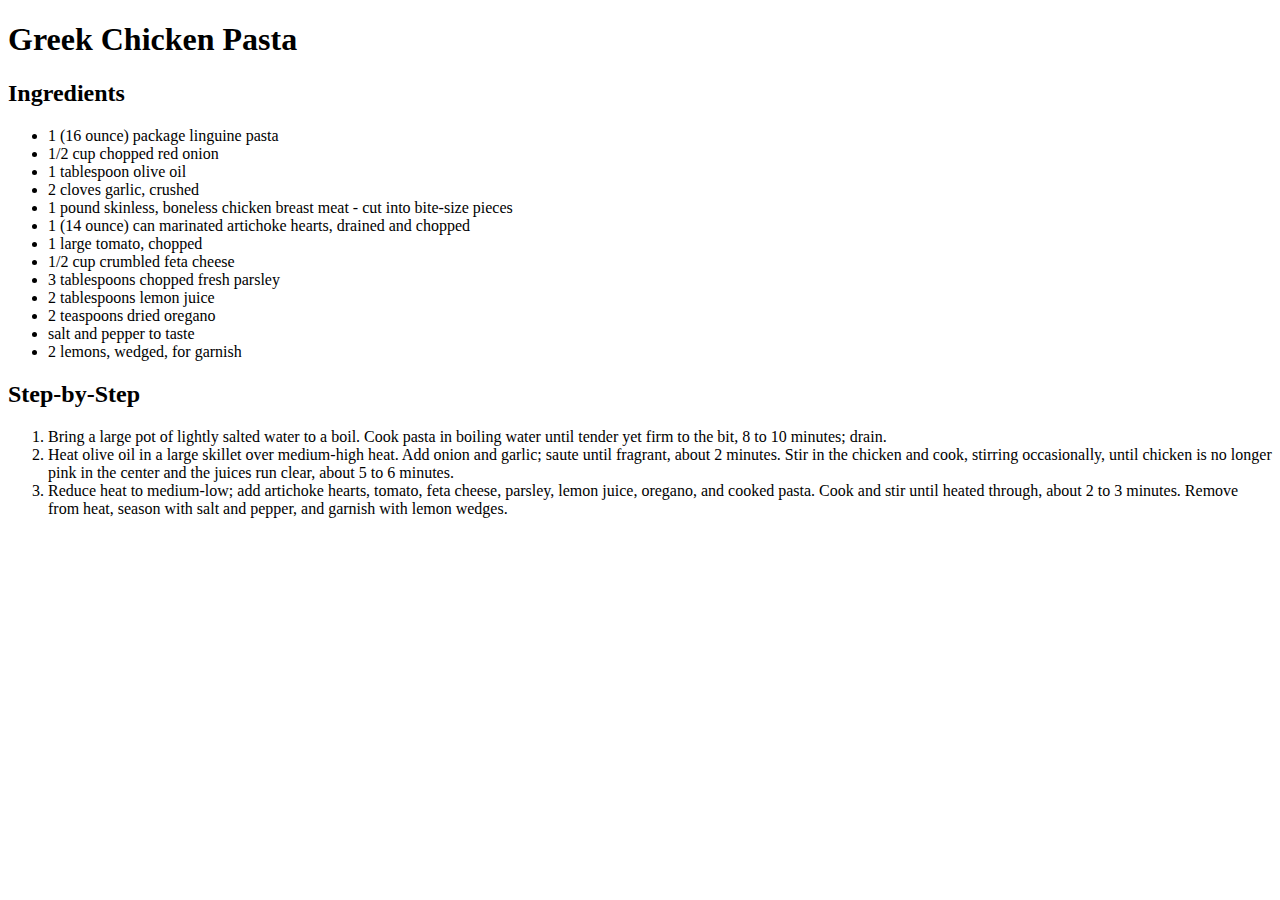
==== recipes/greek-chicken-pasta.html @ 1bf35f97 "first commit" ====
<!DOCTYPE html>
<html lang="en">
<head>
  <meta charset="UTF-8">
  <meta name="viewport" content="width=device-width, initial-scale=1.0">
  <title>Greek Chicken Pasta</title>
</head>
<body>
  <h1>Greek Chicken Pasta</h1>

  <div>
    <h2>Ingredients</h2>
  
    <div>
      <ul>
        <li>1 (16 ounce) package linguine pasta</li>
        <li>1/2 cup chopped red onion</li>
        <li>1 tablespoon olive oil</li>
        <li>2 cloves garlic, crushed</li>
        <li>1 pound skinless, boneless chicken breast meat - cut into bite-size pieces</li>
        <li>1 (14 ounce) can marinated artichoke hearts, drained and chopped</li>
        <li>1 large tomato, chopped</li>
        <li>1/2 cup crumbled feta cheese</li>
        <li>3 tablespoons chopped fresh parsley</li>
        <li>2 tablespoons lemon juice</li>
        <li>2 teaspoons dried oregano</li>
        <li>salt and pepper to taste</li>
        <li>2 lemons, wedged, for garnish</li>
      </ul>
    </div>
  </div>

  <div>
    <h2>Step-by-Step</h2>
    <div>
      <ol>
        <li>Bring a large pot of lightly salted water to a boil. Cook pasta in boiling water until tender yet firm to the bit, 8 to 10 minutes; drain.
        </li>
        <li>
          Heat olive oil in a large skillet over medium-high heat. Add onion and garlic; saute until fragrant, about 2 minutes. Stir in the chicken and cook, stirring occasionally, until chicken is no longer pink in the center and the juices run clear, about 5 to 6 minutes.
        </li>
        <li>
          Reduce heat to medium-low; add artichoke hearts, tomato, feta cheese, parsley, lemon juice, oregano, and cooked pasta. Cook and stir until heated through, about 2 to 3 minutes. Remove from heat, season with salt and pepper, and garnish with lemon wedges.
        </li>
      </ol>
    </div>
  </div>
</body>
</html>
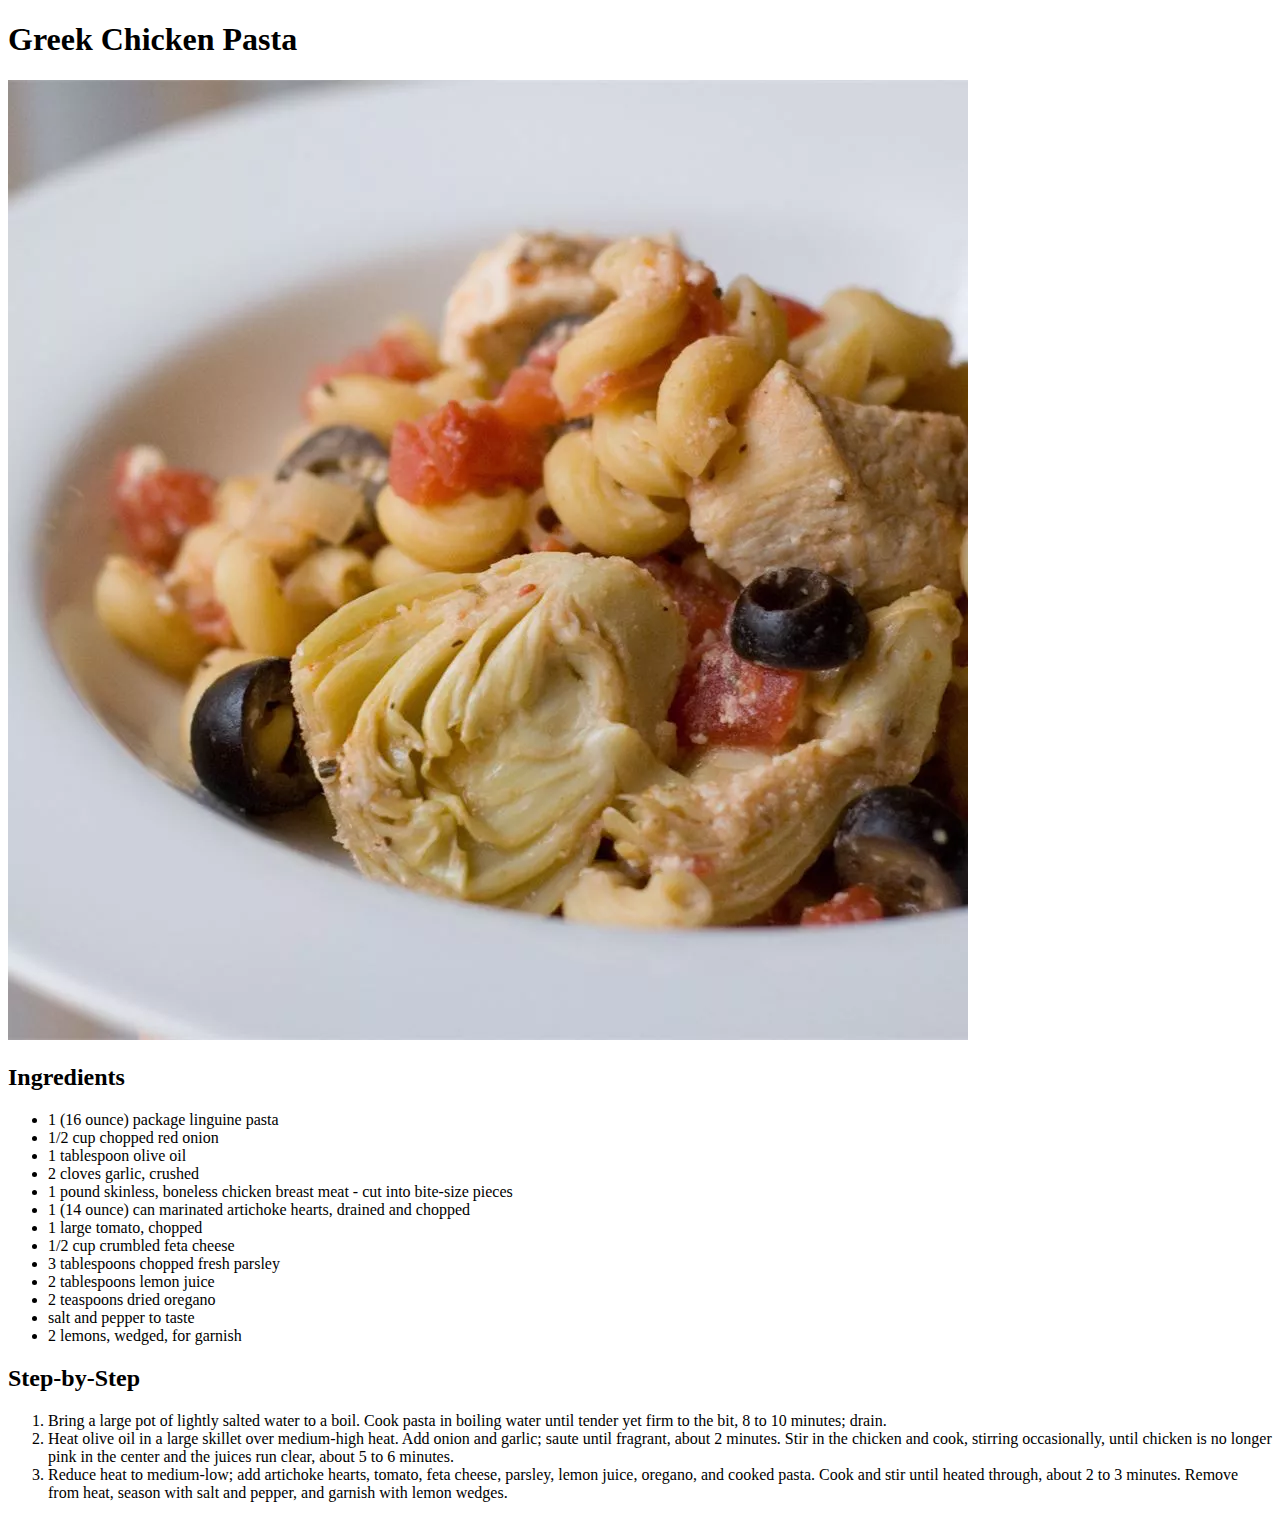
==== commit cbb4f263: "Image added to the chicken recipe" ====
--- a/recipes/greek-chicken-pasta.html
+++ b/recipes/greek-chicken-pasta.html
@@ -7,10 +7,12 @@
 </head>
 <body>
   <h1>Greek Chicken Pasta</h1>
+  <div>
+    <img src="../images/greek-chicken-pasta.webp" alt="">
+  </div>
 
   <div>
     <h2>Ingredients</h2>
-  
     <div>
       <ul>
         <li>1 (16 ounce) package linguine pasta</li>
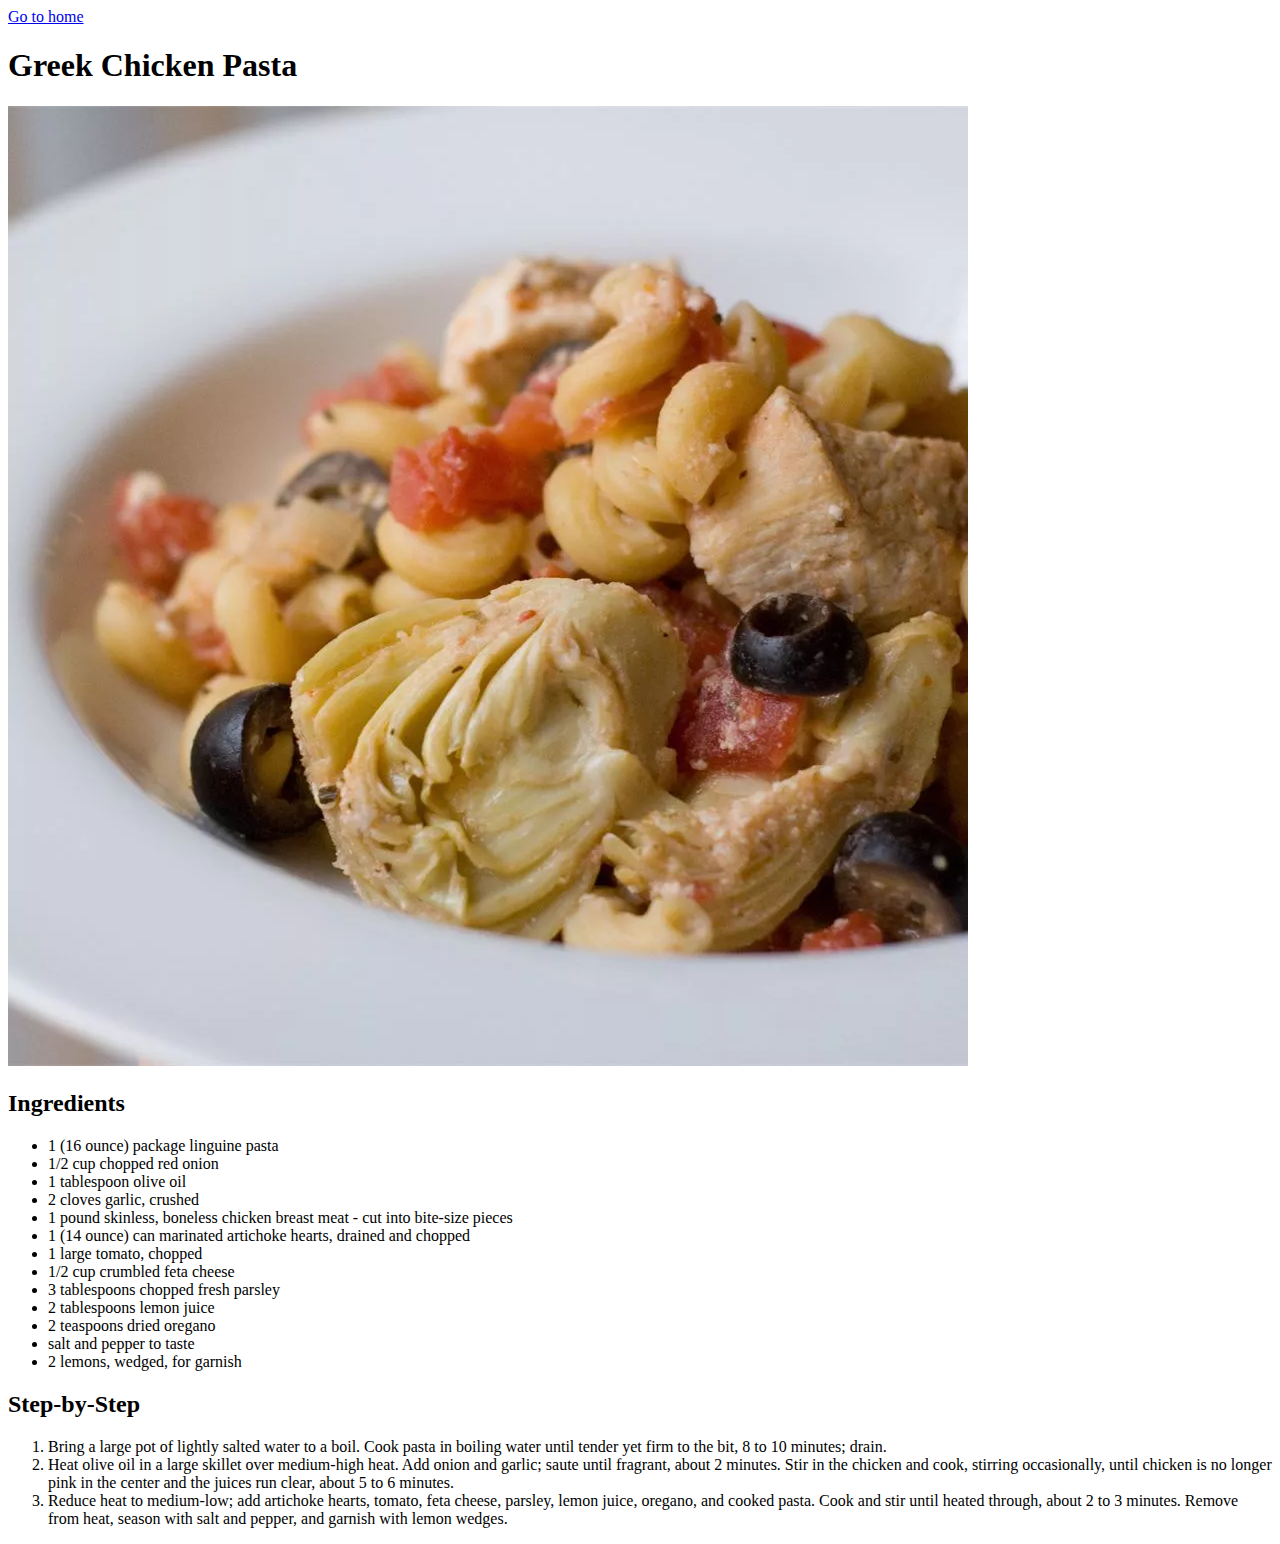
==== commit 0632336b: "Recipes css file added for the recipes html files" ====
--- a/recipes/greek-chicken-pasta.html
+++ b/recipes/greek-chicken-pasta.html
@@ -3,48 +3,66 @@
 <head>
   <meta charset="UTF-8">
   <meta name="viewport" content="width=device-width, initial-scale=1.0">
-  <title>Greek Chicken Pasta</title>
+  <link rel="stylesheet" href="recipes.css">
+  <title>Greek Chicken Pasta Recipe</title>
 </head>
 <body>
-  <h1>Greek Chicken Pasta</h1>
-  <div>
-    <img src="../images/greek-chicken-pasta.webp" alt="">
-  </div>
+  <div class="container">
+    <div>
+      <nav><a href="../index.html">Go to home</a></nav>
+    </div>
 
-  <div>
-    <h2>Ingredients</h2>
-    <div>
-      <ul>
-        <li>1 (16 ounce) package linguine pasta</li>
-        <li>1/2 cup chopped red onion</li>
-        <li>1 tablespoon olive oil</li>
-        <li>2 cloves garlic, crushed</li>
-        <li>1 pound skinless, boneless chicken breast meat - cut into bite-size pieces</li>
-        <li>1 (14 ounce) can marinated artichoke hearts, drained and chopped</li>
-        <li>1 large tomato, chopped</li>
-        <li>1/2 cup crumbled feta cheese</li>
-        <li>3 tablespoons chopped fresh parsley</li>
-        <li>2 tablespoons lemon juice</li>
-        <li>2 teaspoons dried oregano</li>
-        <li>salt and pepper to taste</li>
-        <li>2 lemons, wedged, for garnish</li>
-      </ul>
-    </div>
-  </div>
-
-  <div>
-    <h2>Step-by-Step</h2>
-    <div>
-      <ol>
-        <li>Bring a large pot of lightly salted water to a boil. Cook pasta in boiling water until tender yet firm to the bit, 8 to 10 minutes; drain.
-        </li>
-        <li>
-          Heat olive oil in a large skillet over medium-high heat. Add onion and garlic; saute until fragrant, about 2 minutes. Stir in the chicken and cook, stirring occasionally, until chicken is no longer pink in the center and the juices run clear, about 5 to 6 minutes.
-        </li>
-        <li>
-          Reduce heat to medium-low; add artichoke hearts, tomato, feta cheese, parsley, lemon juice, oregano, and cooked pasta. Cook and stir until heated through, about 2 to 3 minutes. Remove from heat, season with salt and pepper, and garnish with lemon wedges.
-        </li>
-      </ol>
+    <div class="recipe-container">
+      <div class="title">
+        <h1 class="title-text">Greek Chicken Pasta</h1>
+        <div class="img">
+          <img 
+            class="title-img"
+            src="../images/greek-chicken-pasta.webp" 
+            alt="Greek Chicken Pasta recipe image"
+          >
+        </div>
+      </div>
+      
+      <div class="cook">
+        <div class="ingredients">
+          <h2>Ingredients</h2>
+          <div>
+            <ul>
+              <li>1 (16 ounce) package linguine pasta</li>
+              <li>1/2 cup chopped red onion</li>
+              <li>1 tablespoon olive oil</li>
+              <li>2 cloves garlic, crushed</li>
+              <li>1 pound skinless, boneless chicken breast meat - cut into bite-size pieces</li>
+              <li>1 (14 ounce) can marinated artichoke hearts, drained and chopped</li>
+              <li>1 large tomato, chopped</li>
+              <li>1/2 cup crumbled feta cheese</li>
+              <li>3 tablespoons chopped fresh parsley</li>
+              <li>2 tablespoons lemon juice</li>
+              <li>2 teaspoons dried oregano</li>
+              <li>salt and pepper to taste</li>
+              <li>2 lemons, wedged, for garnish</li>
+            </ul>
+          </div>
+        </div>
+        
+        <div class="step-by-step">
+          <h2>Step-by-Step</h2>
+          <div>
+            <ol>
+              <li>
+                Bring a large pot of lightly salted water to a boil. Cook pasta in boiling water until tender yet firm to the bit, 8 to 10 minutes; drain.
+              </li>
+              <li>
+                Heat olive oil in a large skillet over medium-high heat. Add onion and garlic; saute until fragrant, about 2 minutes. Stir in the chicken and cook, stirring occasionally, until chicken is no longer pink in the center and the juices run clear, about 5 to 6 minutes.
+              </li>
+              <li>
+                Reduce heat to medium-low; add artichoke hearts, tomato, feta cheese, parsley, lemon juice, oregano, and cooked pasta. Cook and stir until heated through, about 2 to 3 minutes. Remove from heat, season with salt and pepper, and garnish with lemon wedges.
+              </li>
+            </ol>
+          </div>
+        </div>
+      </div>
     </div>
   </div>
 </body>
